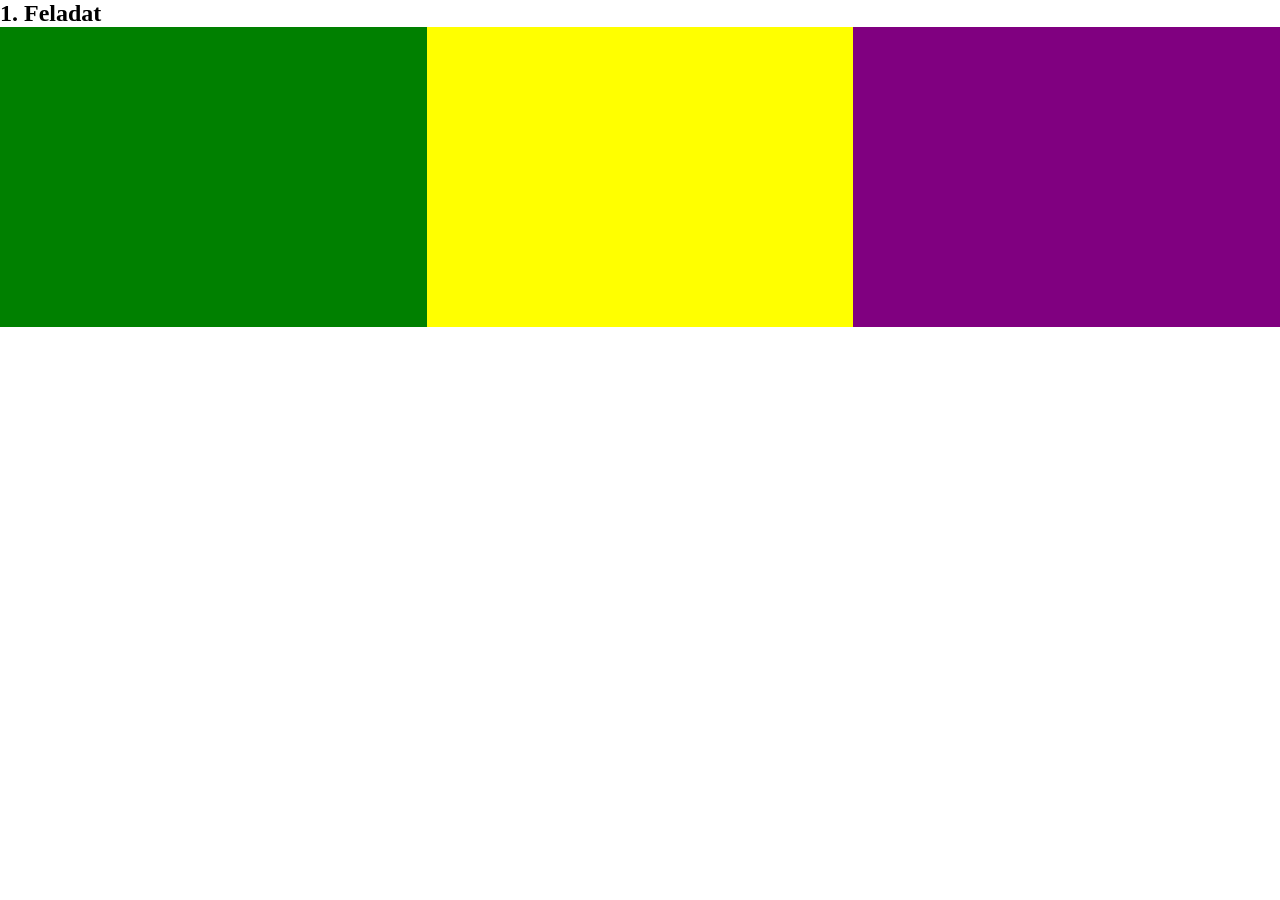
==== 2. feladat/feladat.html @ 6b98f559 "orai feladatok" ====
<!DOCTYPE html>
<html lang="hu">
<head>
    <meta charset="UTF-8">
    <meta name="viewport" content="width=device-width, initial-scale=1.0">
    <link href="feladat.css" type="text/css" rel="stylesheet">
    <title>2. feladat</title>
</head>
<body>
    <h2>1. Feladat</h1>

        <div id="tarolo1">
            <div id="zold1"></div>
            <div id="sarga1"></div>
            <div id="lila1"></div>
        </div>
</body>
</html>
---- 2. feladat/feladat.css ----
* {
    box-sizing: border-box;
    margin: 0;
}

#tarolo1 {
    height: 300px;
    width: 100%;
    display: flex;
    flex-direction: row;
}
#zold1 {
    background-color: green;
    flex: 1;
}

#sarga1 {
    background-color: yellow;
    flex: 1;
}

#lila1 {
    background-color: purple;
    flex: 1;
}
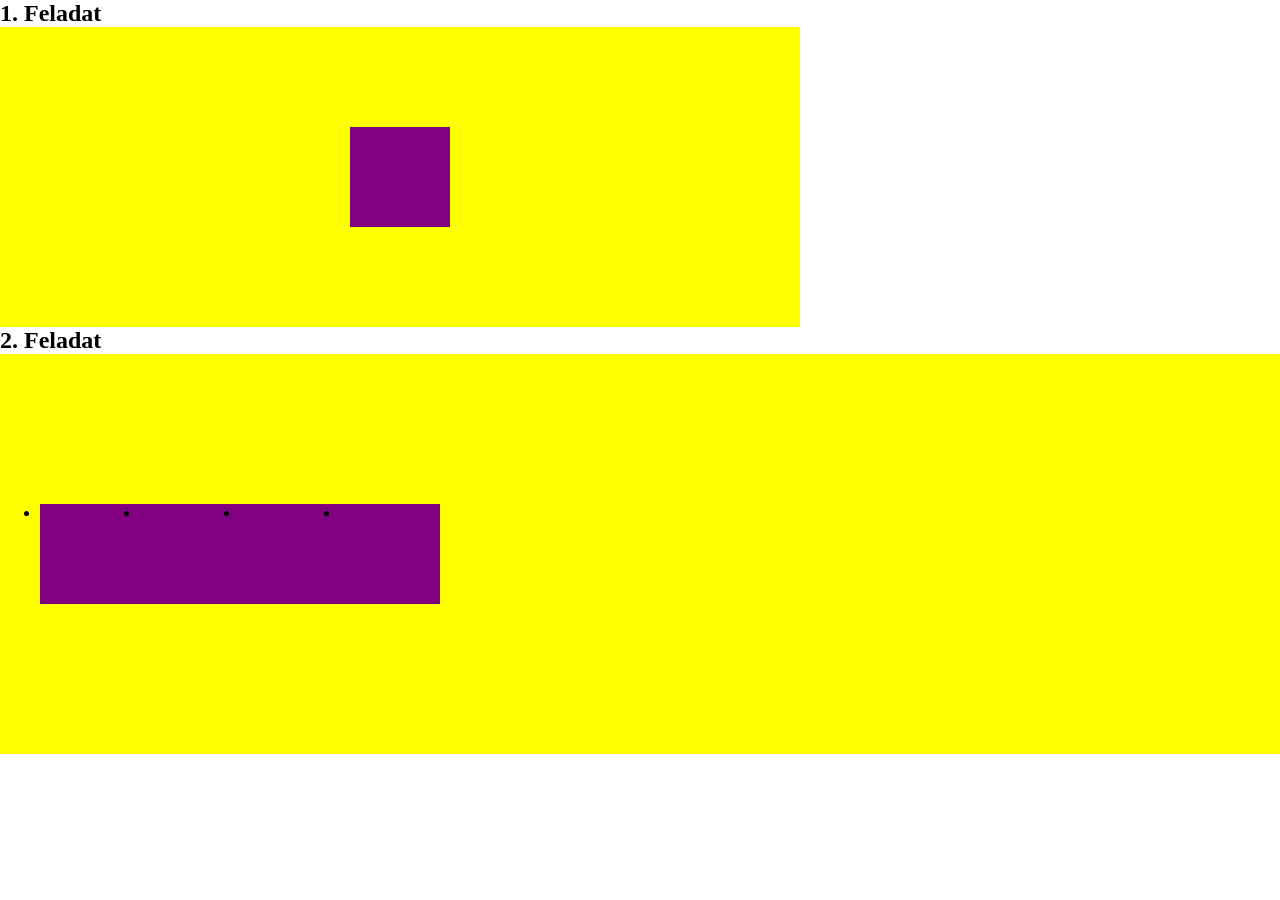
==== commit 817d5b99: "orai feladat" ====
--- a/2. feladat/feladat.html
+++ b/2. feladat/feladat.html
@@ -14,5 +14,14 @@
             <div id="sarga1"></div>
             <div id="lila1"></div>
         </div>
+
+    <h2>2. Feladat</h1>
+
+        <ul id="tarolo2">
+            <li id="lila2-1"></li>
+            <li id="lila2-2"></li>
+            <li id="lila2-3"></li>
+            <li id="lila2-4"></li>
+        </ul>
 </body>
 </html>
--- a/2. feladat/feladat.css
+++ b/2. feladat/feladat.css
@@ -5,21 +5,57 @@
 
 #tarolo1 {
     height: 300px;
+    width: 800px;
+    display: flex;
+    flex-direction: row;
+    background-color: yellow;
+    justify-content: center;
+    align-items: center;
+}
+#zold1 {
+    background-color: green;
+    height: 100px;
+    width: 100px;
+    display: none;
+}
+#sarga1 {
+    background-color: yellow;
+    height: 100px;
+    width: 100px;
+    display: none;
+}
+#lila1 {
+    background-color: purple;
+    height: 100px;
+    width: 100px;
+}
+
+#tarolo2 {
+    height: 400px;
     width: 100%;
     display: flex;
     flex-direction: row;
+    background-color: yellow;
+    justify-content: left;
+    align-items: center;
 }
-#zold1 {
-    background-color: green;
-    flex: 1;
+#lila2-1 {
+    background-color: purple;
+    height: 100px;
+    width: 100px;
 }
-
-#sarga1 {
-    background-color: yellow;
-    flex: 1;
+#lila2-2 {
+    background-color: purple;
+    height: 100px;
+    width: 100px;
 }
-
-#lila1 {
+#lila2-3 {
     background-color: purple;
-    flex: 1;
+    height: 100px;
+    width: 100px;
+}
+#lila2-4 {
+    background-color: purple;
+    height: 100px;
+    width: 100px;
 }
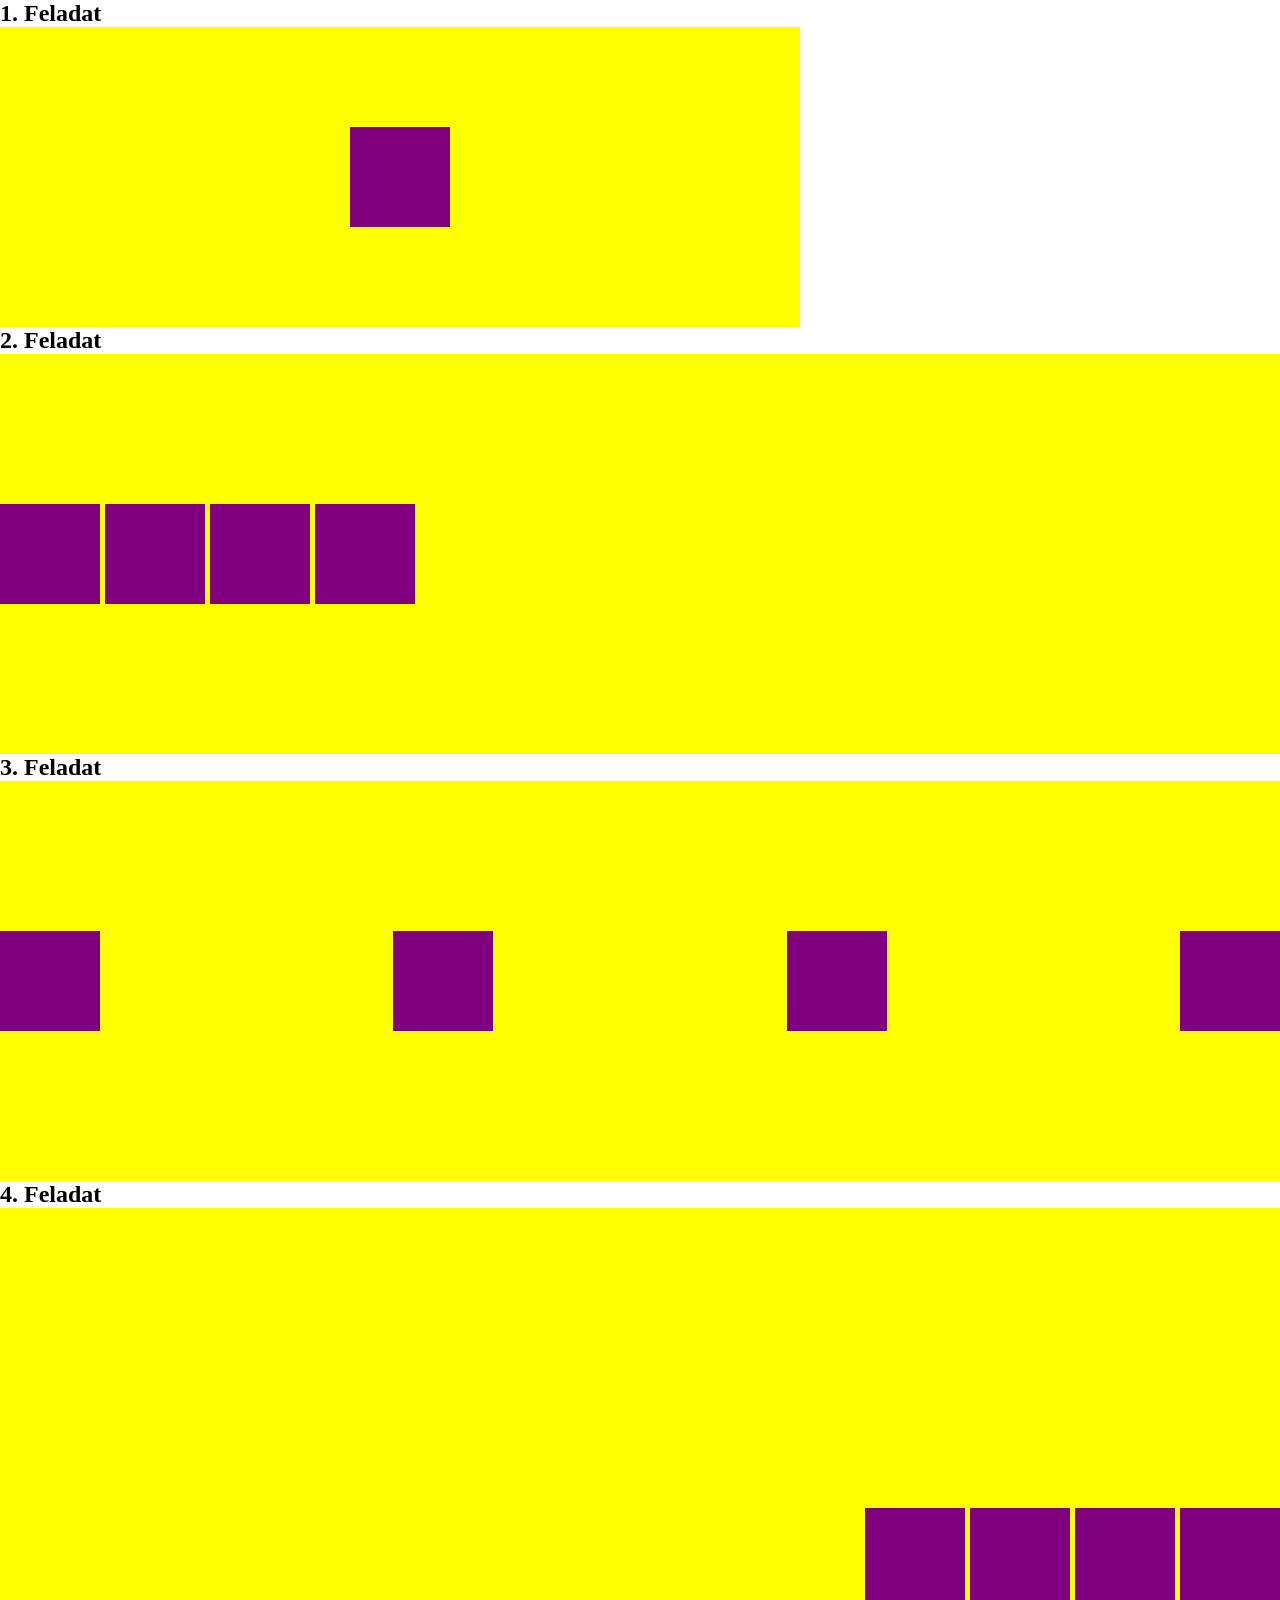
==== commit 2ad97a5b: "2024-09-17.1" ====
--- a/2. feladat/feladat.html
+++ b/2. feladat/feladat.html
@@ -17,11 +17,29 @@
 
     <h2>2. Feladat</h1>
 
-        <ul id="tarolo2">
+        <div id="tarolo2">
             <li id="lila2-1"></li>
             <li id="lila2-2"></li>
             <li id="lila2-3"></li>
             <li id="lila2-4"></li>
-        </ul>
+        </div>
+
+    <h2>3. Feladat</h1>
+
+        <div id="tarolo3">
+            <li id="lila3-1"></li>
+            <li id="lila3-2"></li>
+            <li id="lila3-3"></li>
+            <li id="lila3-4"></li>
+        </div>
+
+    <h2>4. Feladat</h1>
+
+        <div id="tarolo4">
+            <li id="lila4-1"></li>
+            <li id="lila4-2"></li>
+            <li id="lila4-3"></li>
+            <li id="lila4-4"></li>
+        </div>
 </body>
 </html>
--- a/2. feladat/feladat.css
+++ b/2. feladat/feladat.css
@@ -36,26 +36,95 @@
     display: flex;
     flex-direction: row;
     background-color: yellow;
-    justify-content: left;
+    justify-content: flex-start;
     align-items: center;
+    list-style-type: none;
 }
 #lila2-1 {
     background-color: purple;
     height: 100px;
     width: 100px;
+    margin-right: 5px;
 }
 #lila2-2 {
     background-color: purple;
     height: 100px;
     width: 100px;
+    margin-right: 5px;
 }
 #lila2-3 {
     background-color: purple;
     height: 100px;
     width: 100px;
+    margin-right: 5px;
 }
 #lila2-4 {
     background-color: purple;
     height: 100px;
     width: 100px;
+}
+
+#tarolo3 {
+    height: 400px;
+    width: 100%;
+    display: flex;
+    flex-direction: row;
+    background-color: yellow;
+    list-style-type: none;
+    justify-content: space-between;
+    align-items: center;
+}
+#lila3-1 {
+    background-color: purple;
+    height: 100px;
+    width: 100px;
+}
+#lila3-2 {
+    background-color: purple;
+    height: 100px;
+    width: 100px;
+}
+#lila3-3 {
+    background-color: purple;
+    height: 100px;
+    width: 100px;
+}
+#lila3-4 {
+    background-color: purple;
+    height: 100px;
+    width: 100px;
+}
+
+#tarolo4 {
+    height: 400px;
+    width: 100%;
+    display: flex;
+    flex-direction: row;
+    background-color: yellow;
+    list-style-type: none;
+    justify-content: flex-end;
+    align-items: end;
+}
+#lila4-1 {
+    background-color: purple;
+    height: 100px;
+    width: 100px;
+}
+#lila4-2 {
+    background-color: purple;
+    height: 100px;
+    width: 100px;
+    margin-left: 5px;
+}
+#lila4-3 {
+    background-color: purple;
+    height: 100px;
+    width: 100px;
+    margin-left: 5px;
+}
+#lila4-4 {
+    background-color: purple;
+    height: 100px;
+    width: 100px;
+    margin-left: 5px;
 }
